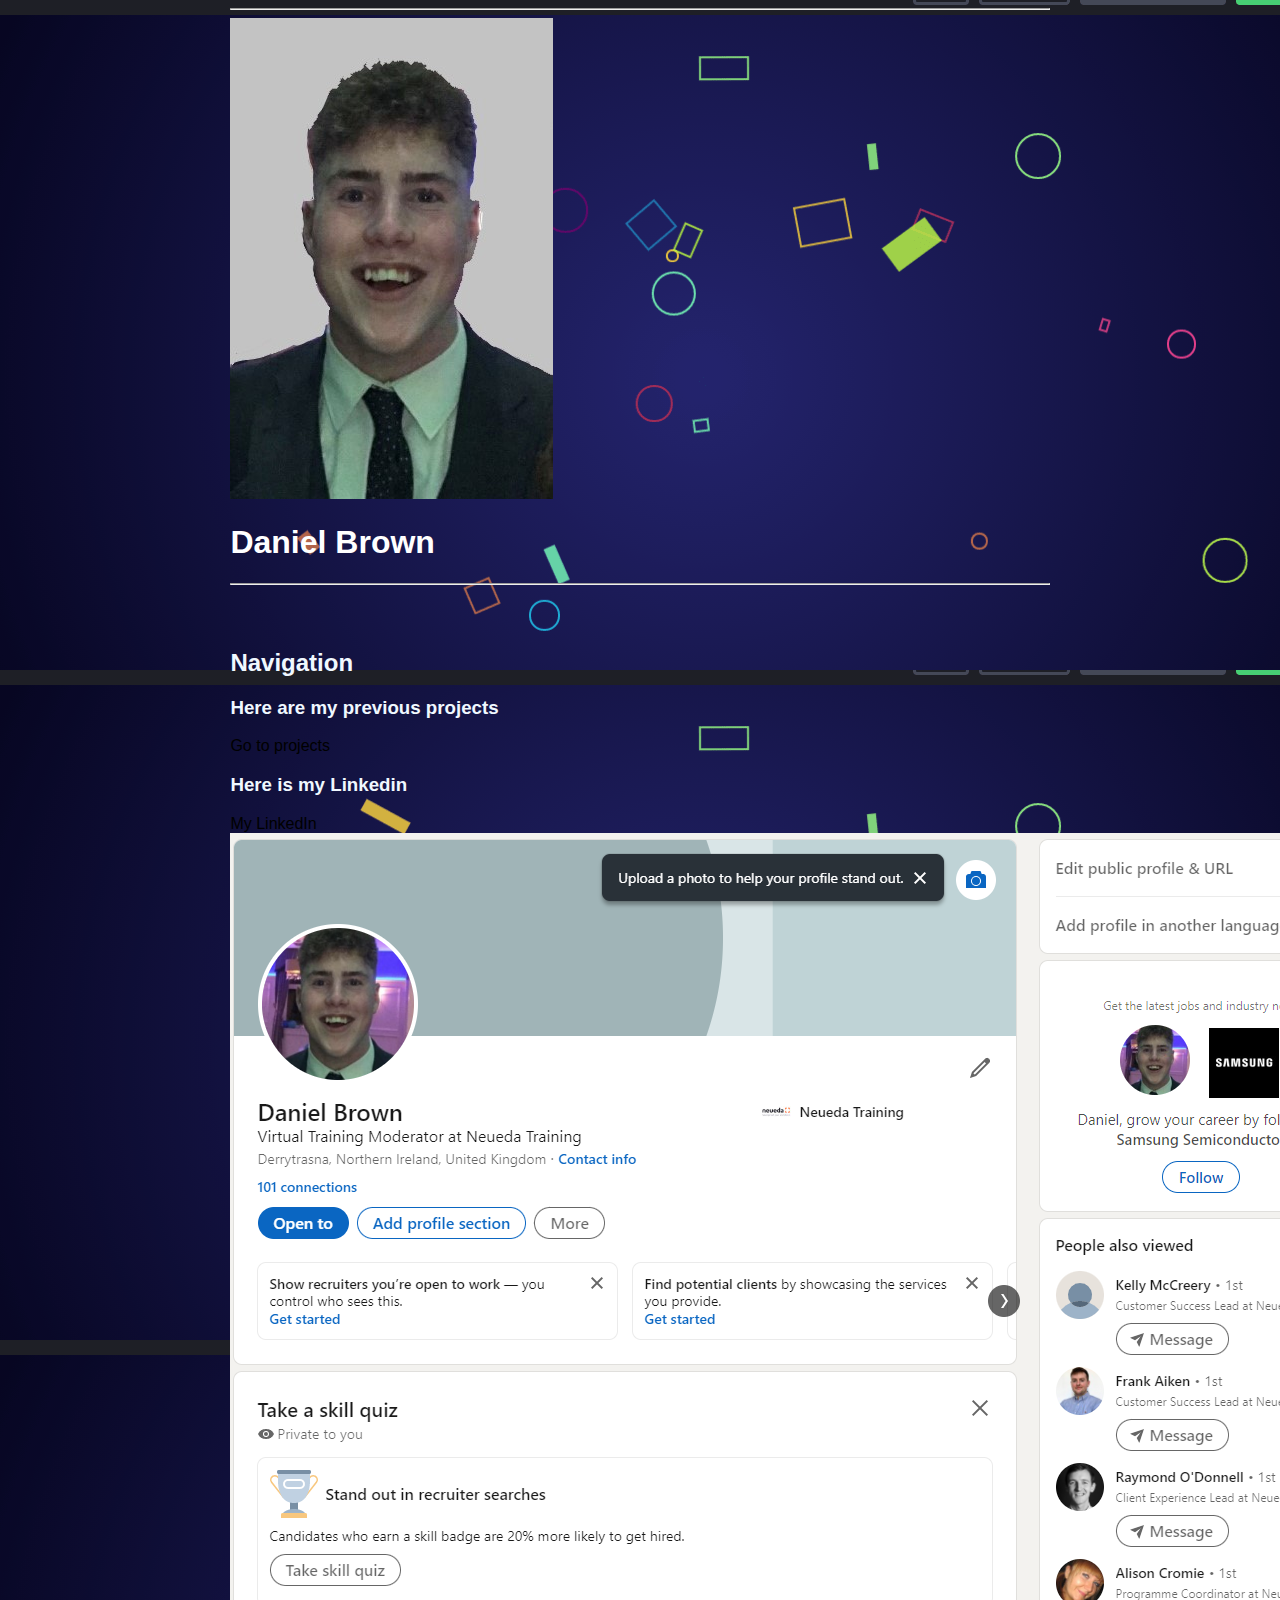
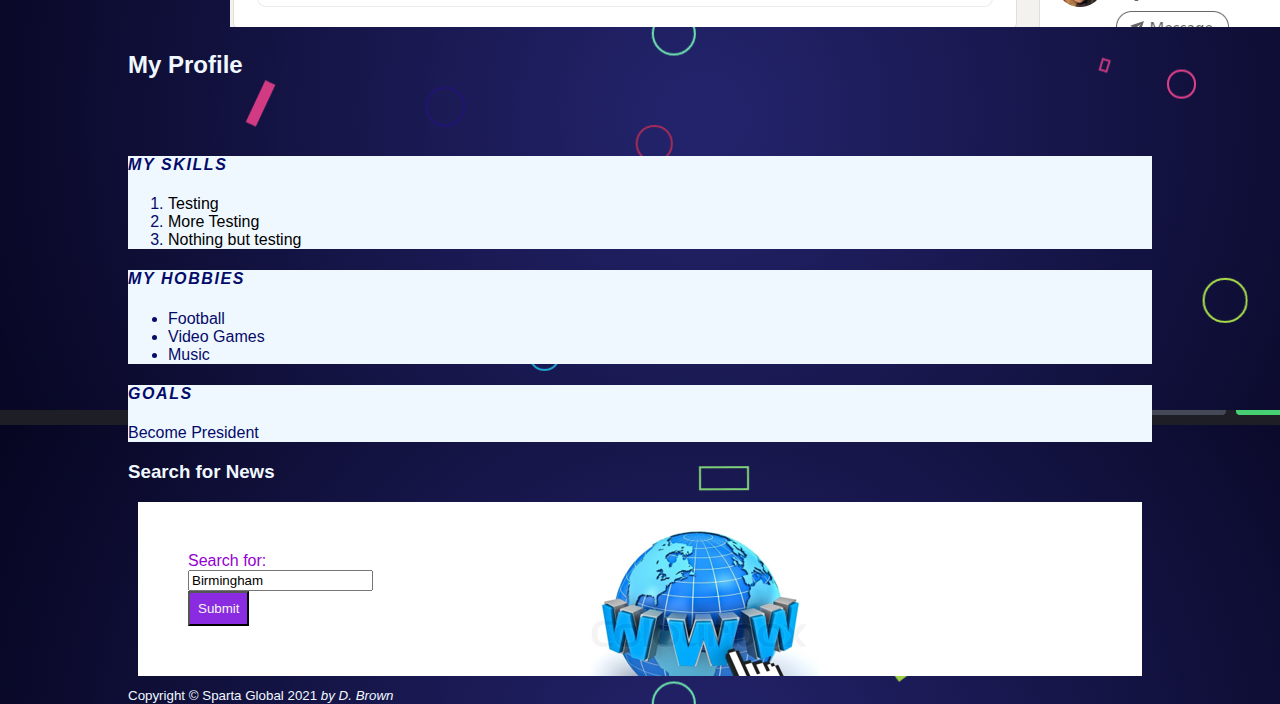
==== index.html @ 06bd47c8 "Add files via upload" ====
﻿<!DOCTYPE html>

<html lang="en" xmlns="http://www.w3.org/1999/xhtml">

<head class="container">
    <meta charset="utf-8" />
    <title>My Profile</title>
    <meta name="author" content="A. Trainer" />
    <meta name="description" content="This is a wonderful web page" />
    <link href="profileStyle.css" rel="stylesheet" />
    <link href="https://cdn.jsdelivr.net/npm/bootstrap@5.2.0/dist/css/bootstrap.min.css" rel="stylesheet" integrity="sha384-gH2yIJqKdNHPEq0n4Mqa/HGKIhSkIHeL5AyhkYV8i59U5AR6csBvApHHNl/vI1Bx" crossorigin="anonymous">
    <style>
        form{background:url(/images/Capture.PNG);}
    </style>


</head>

<body background="images/background.png" class="container">
    <header>
        <div class="container text-left">
            <div class="row align-items-start">
              <div class="col">
                <hr>
                <img alt="My picture" src="images/Daniel Brown.jpg">
                <h1>Daniel Brown</h1>
                <hr>
              </div>
              <div class="col"><br><br>
                <h2> Navigation</h2>
                <h3>Here are my previous projects</h3>
                <a href="projects.html">Go to projects</a><br>
                <h3> Here is my Linkedin</h3>
                <a href="https://www.linkedin.com/in/daniel-brown-4629a0234/" target="_blank">My LinkedIn</a><br>
                <img src="images/linkedin.PNG" class="img-thumbnail" alt="my linkedin">
              </div>

    </header>
        <h2>My Profile</h2><br><br>
        <div>
        <section class="box-1">
            <h4>My Skills</h4>
            <ol>
                <li><a href="#">Testing</a></li>
                <li> <a href="#">More Testing</a></li>
                <li> <a href="#">Nothing but testing</a></li>
            </ol>
        </section>
        <section class="box-1">
            <h4>My Hobbies</h4>
            <ul>
                <li>Football</li>
                <li>Video Games</li>
                <li>Music</li>
            </ul>
        </section class="box-1">
        <section class="box-2">
            <h4>Goals</h4>
            <p>Become President</p>
        </section class="box-2">
    </div>
        <section>
            <h3>Search for News</h3>
            <form style="background:url(images/www.PNG);" class="myform" action="https://www.bbc.co.uk/search">
                <label for="mysearch">Search for:</label><br>
                <input id="mysearch" name="q" type="text" value="Birmingham"><br>
                <input class="button" type="submit" value="Submit">
            </form>
        </section>

        <footer>
            <small>Copyright &#169; Sparta Global 2021 <cite>by D. Brown</cite></small>
        </footer>
</body>

</html>
---- profileStyle.css ----
body{
    background-color: rgb(48, 219, 42);
    color: rgb(4,11,105);
    font-family: Arial, Helvetica, sans-serif;
    font-size: 16px;
    font-weight: lighter;
}

h1{
    color: rgb(255, 255, 255);
}

.box-1{
    background-color:aliceblue;
    border-top: 5px green;
    border-bottom: 5px green;
    border-left: 5px green;
    border-right: 5px green;
    justify-content: center;
}

.box-2{
    background-color:aliceblue;
    border-top: 5px green;
    border-bottom: 5px green;
    border-left: 5px green;
    border-right: 5px green;
    justify-content: center;
}

.container{
    width: 80%;
    margin: auto;

}

.box-1 h4{
    font-family: 'Trebuchet MS', 'Lucida Sans Unicode', 'Lucida Grande', 'Lucida Sans', Arial, sans-serif;
    font-weight: 800;
    font-style: italic;
    text-transform: uppercase;
    letter-spacing: 0.1em;
}

a{
    text-decoration: none;
    color: black;
}

a:hover{
    color: rgb(138, 168, 180);
}

.myform{
    background: url('images/Capture.PNG');
    color: aliceblue;
    padding: 50px;
    margin: 10px;
}

.button{
    padding: 8px;
    order: none;
    background-color: blueviolet;
    color: whitesmoke;
}

.flex-container{
    display: flex;
    flex-direction: row;
    justify-content: center;
}
.col{
    color: aliceblue;
}
.col1{
    color: aliceblue;
}

h2{
    color: aliceblue;
}

h3{
    color: aliceblue;
}

footer{
    color: aliceblue;
}

label{
    color:darkviolet;
}

.box-2 h4{
    font-family: 'Trebuchet MS', 'Lucida Sans Unicode', 'Lucida Grande', 'Lucida Sans', Arial, sans-serif;
    font-weight: 800;
    font-style: italic;
    text-transform: uppercase;
    letter-spacing: 0.1em;
}
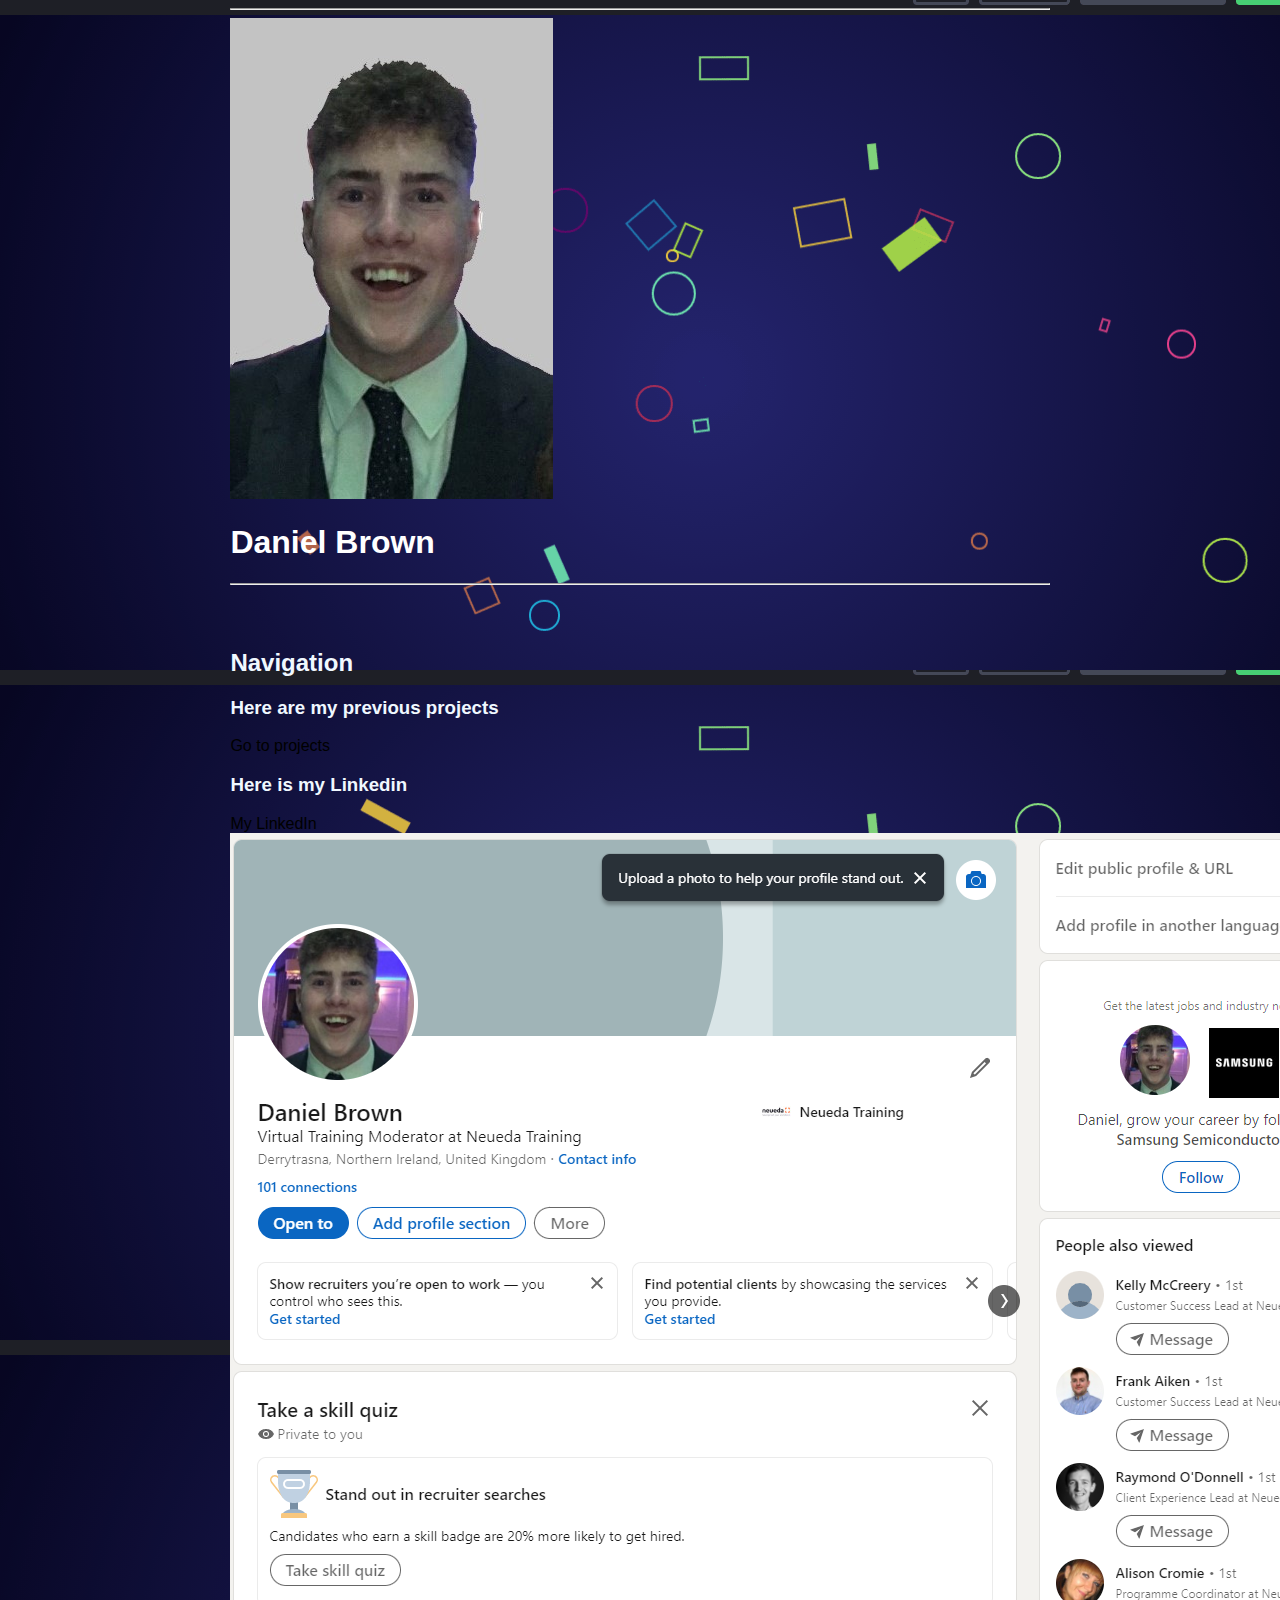
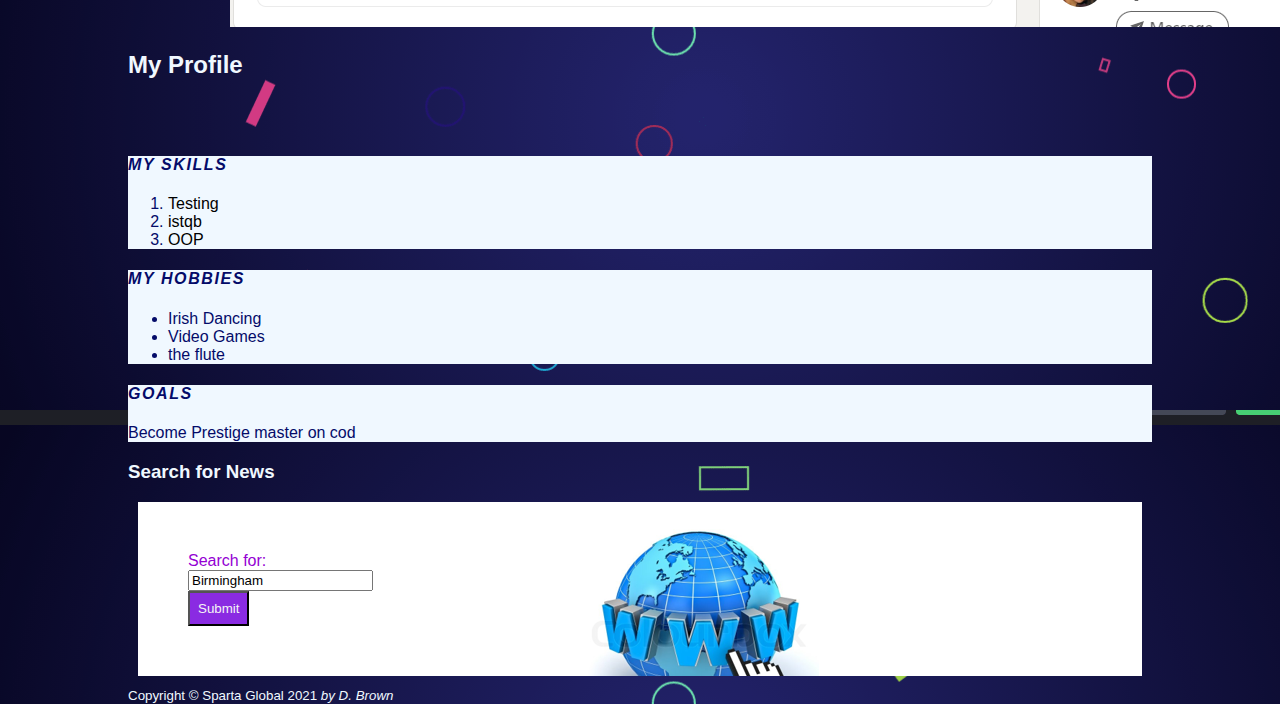
==== commit 8d4c1e9b: "Add files via upload" ====
--- a/index.html
+++ b/index.html
@@ -5,7 +5,7 @@
 <head class="container">
     <meta charset="utf-8" />
     <title>My Profile</title>
-    <meta name="author" content="A. Trainer" />
+    <meta name="Daniel" content="D. Brown" />
     <meta name="description" content="This is a wonderful web page" />
     <link href="profileStyle.css" rel="stylesheet" />
     <link href="https://cdn.jsdelivr.net/npm/bootstrap@5.2.0/dist/css/bootstrap.min.css" rel="stylesheet" integrity="sha384-gH2yIJqKdNHPEq0n4Mqa/HGKIhSkIHeL5AyhkYV8i59U5AR6csBvApHHNl/vI1Bx" crossorigin="anonymous">
@@ -42,21 +42,21 @@
             <h4>My Skills</h4>
             <ol>
                 <li><a href="#">Testing</a></li>
-                <li> <a href="#">More Testing</a></li>
-                <li> <a href="#">Nothing but testing</a></li>
+                <li> <a href="#">istqb</a></li>
+                <li> <a href="#">OOP</a></li>
             </ol>
         </section>
         <section class="box-1">
             <h4>My Hobbies</h4>
             <ul>
-                <li>Football</li>
+                <li>Irish Dancing</li>
                 <li>Video Games</li>
-                <li>Music</li>
+                <li>the flute</li>
             </ul>
         </section class="box-1">
         <section class="box-2">
             <h4>Goals</h4>
-            <p>Become President</p>
+            <p>Become Prestige master on cod</p>
         </section class="box-2">
     </div>
         <section>
